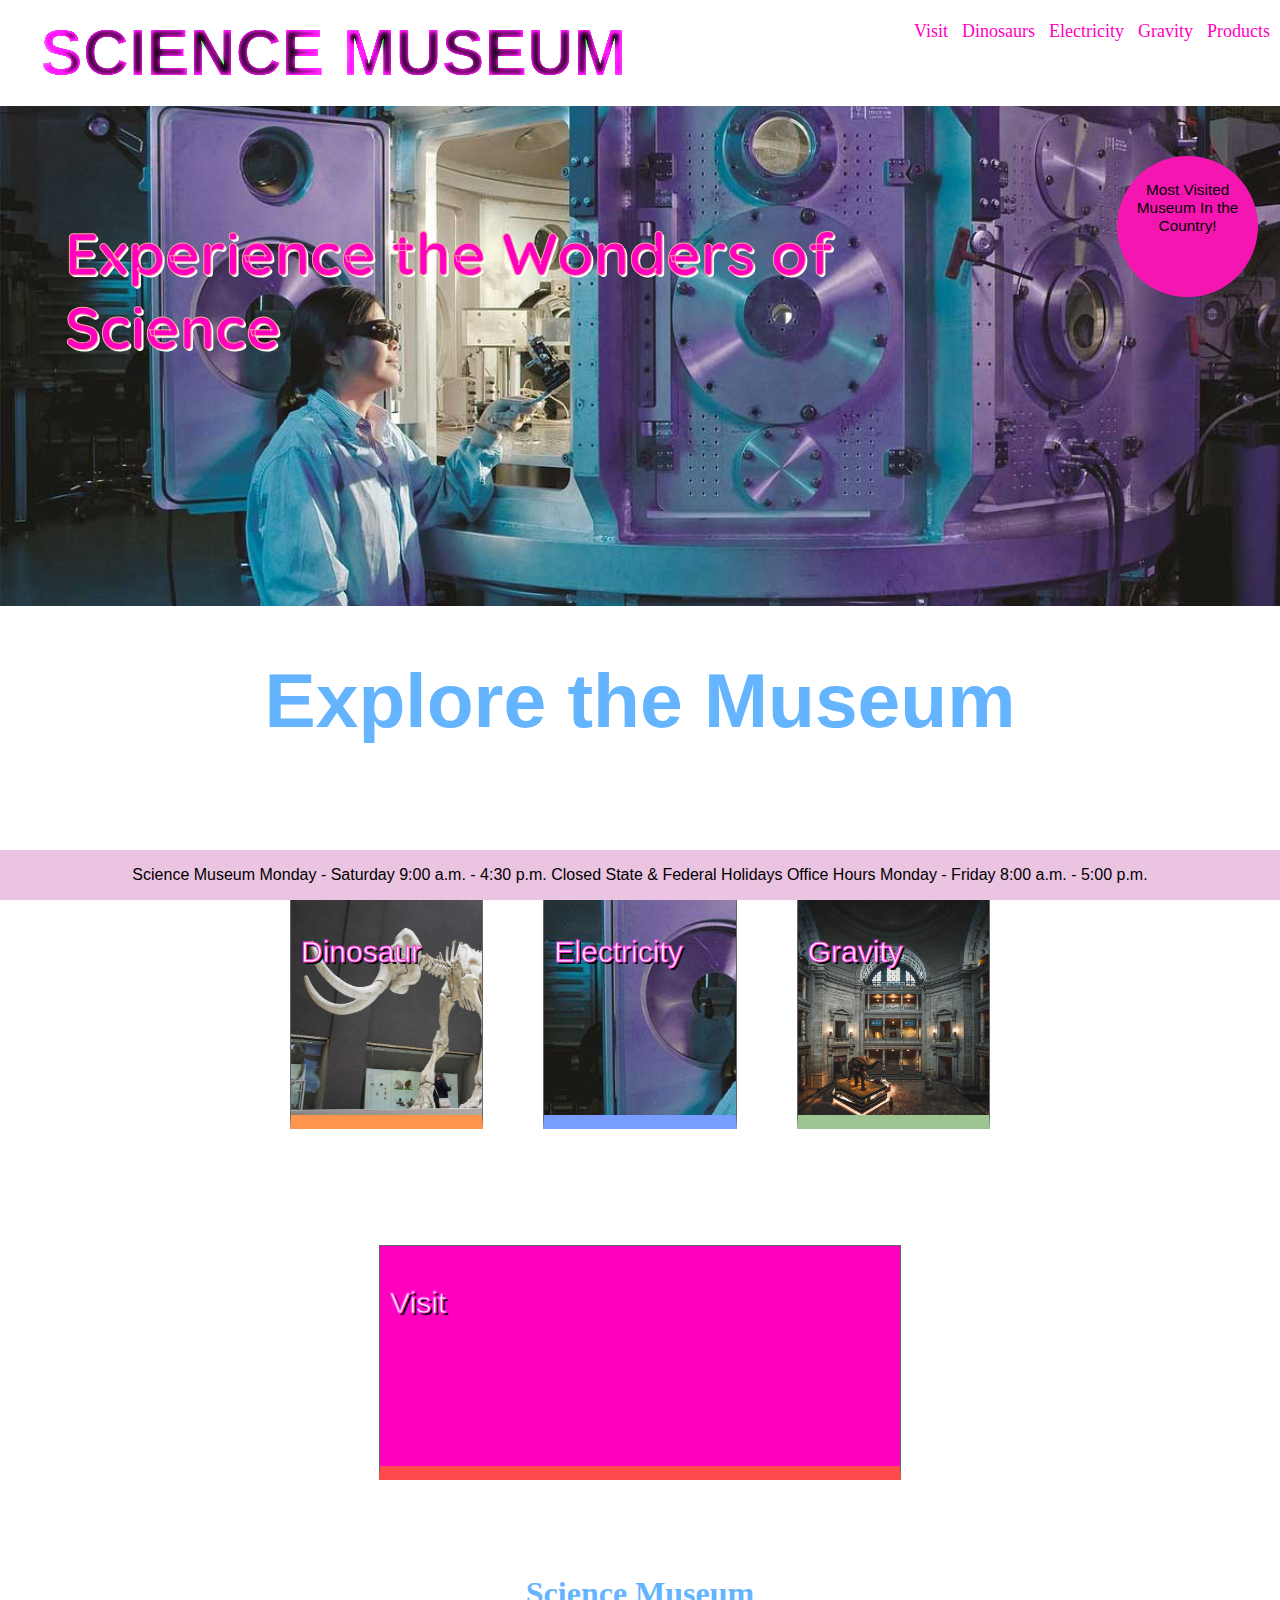
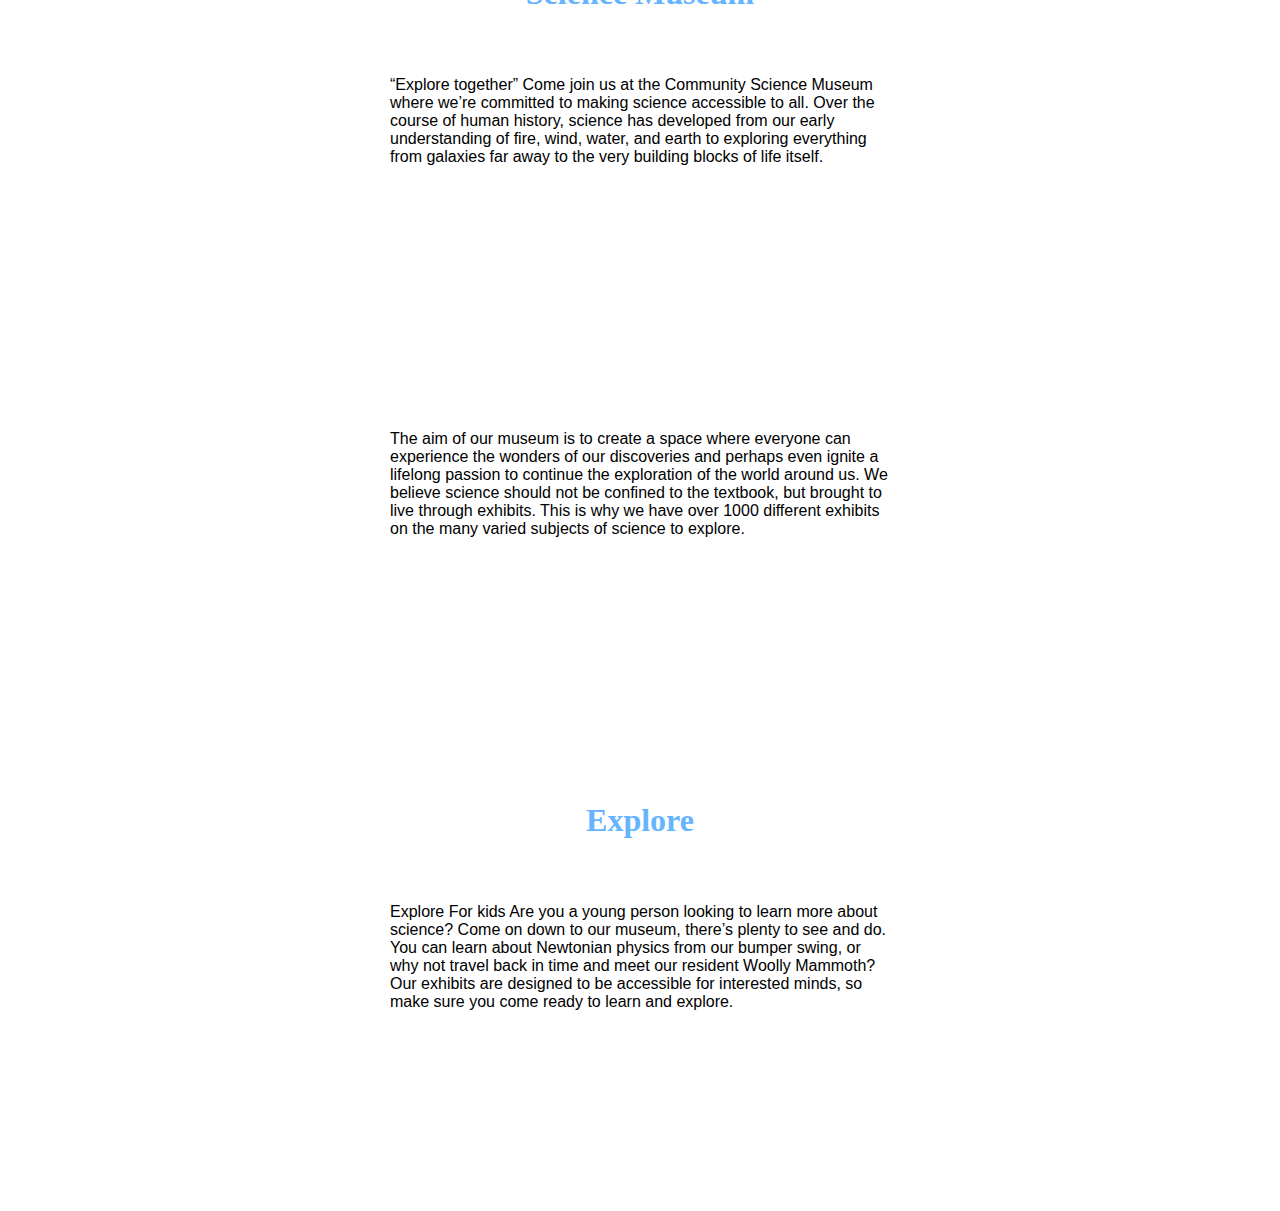
==== 10-10-2021_Johan_Myhre_Noroff-main/index.html @ 33fab473 "Add files via upload" ====
<!DOCTYPE html>
<html>
    <head>
        <meta charset="utf-8">
        <title>Science Museum</title>
        <meta name="viewport" content="width=device-width, initial-scale=1.0">
        <link rel="stylesheet" href="style.css">
        <link rel="preconnect" href="https://fonts.gstatic.com">
<link href="https://fonts.googleapis.com/css2?family=Hind+Madurai:wght@500&display=swap" rel="stylesheet"> 
<link rel="preconnect" href="https://fonts.googleapis.com">
<link rel="preconnect" href="https://fonts.gstatic.com" crossorigin>
<link href="https://fonts.googleapis.com/css2?family=Quicksand&display=swap" rel="stylesheet"> 
<meta name= "keywords" content= "museum, science, rockets, psychology, aeronautics, family, free, experience, London, electricity, dinosauyr, gravity, visit"

        <!-------Font hereeeee-->
    </head>

   

 


     

  <body>
     



    <nav id="Nav">

    
        <ul>
            <div class="neon-wrapper">
               <a href="index.html"> <span class="txt" >Science Museum</span></a>
                <span class="gradient"></span>
                <span class="dodge"></span>
            </div>
       

           
             
            <li class="navMobile">
               
                <a href="Visit.html"> Visit</a>
                <a href="dinosaur.html"> Dinosaurs</a>
                <a href="Electricity.html"> Electricity</a>
                <a href="gravity.html"> Gravity</a>
                 <a href="products.html"> Products</a>
                   
            
</li>
 
  
         

 
     
            
          
         <div class="dropdown">
            <button class="dropbtn">Menu</button>
            <div class="dropdown-content">
                <a href="Visit.html">Visit</a>
                <a href="dinosaur.html">Dinosaurs</a>
              <a href="Electricity.html">Electricity</a>
              <a href="Gravity.html">Gravity</a>
                 <a href="products.html"> Products</a>
            </div>

            
            </div>
        </li>
    </div>
        </ul>
         </nav>

</div>


<div class="item" style="clear:both"></div>




<div class="box" >

    <div class="socialProof">
        <p class="socialProof1">Most Visited Museum In the Country!</p>
    </div>

<a href="Visit.html">
    <h1 class="visitbb">
Experience the Wonders of Science</h1>

</div>

</a>
 <h2 class="openingtext">

    Explore the Museum
 </h2>


<div class="container">
    
   <div class="column">
     <p class="landingPage"><a class="divlink" href="dinosaur.html">Dinosaur</a></p>
     </div>


    <div class="column">
      
        <p><a class="divlink" href="Electricity.html">Electricity</a></p>
    </div>
  
   
   
    <div class="column">
        <p><a class="divlink" href="gravity.html">Gravity</a></p>
    </div>
    
  
    <div class="column">
        <p><a class="divlink" href="Visit.html">Visit</a></p>
        
    </div>


</div>

<clear>
</clear:both>




<h1 class="openingtext">Science Museum</h1>
<p class="openingtext"> 
    “Explore together”
    Come join us at the Community Science Museum where we’re committed to making science accessible to all.
    Over the course of human history, science has developed from our early understanding of fire, wind, water, and earth to exploring everything from galaxies far away to the very building blocks of life itself.
</p>
    <p class="openingtext"> 
    The aim of our museum is to create a space where everyone can experience the wonders of our discoveries and perhaps even ignite a lifelong passion to continue the exploration of the world around us.
    We believe science should not be confined to the textbook, but brought to live through exhibits. This is why we have over 1000 different exhibits on the many varied subjects of science to explore. 
   </p>


   <h1 class="openingtext">Explore</h1>
    <p class="openingtext">
        Explore
    For kids
    Are you a young person looking to learn more about science? Come on down to our museum, there’s plenty to see and do.
    You can learn about Newtonian physics from our bumper swing, or why not travel back in time and meet our resident Woolly Mammoth? 

    Our exhibits are designed to be accessible for interested minds, so make sure you come ready to learn and explore.
</p>
   



<div class="footer">
    <p class="footer-text">Science Museum 
        Monday - Saturday 
9:00 a.m. - 4:30 p.m.
Closed State & Federal Holidays

Office Hours
Monday - Friday
8:00 a.m. - 5:00 p.m.

    </p>
   
</div>

</body>
</html>
---- 10-10-2021_Johan_Myhre_Noroff-main/style.css ----
/*add everything from index.html*/




body {
  max-width: 1000px;
  
  margin: 0 auto;
  overflow-x: hidden;
  
 
 
 

}

.card{  
margin: 3%;
color: #0078e1;
background-color: #f1e1ff;
  padding: 5%;
 
}


.navigation{
  padding-right: 20px;
  font-family: 'Hind Madurai', sans-serif;
   background-color: rgb(255, 255, 255);
   
 
 
 }


.results {
  display: flex;
  flex-direction: row;
  justify-content: center;

}


 .box {
  background-image: url(Images/scientific-2040795_1280.jpg);
  ;
  min-width: 100px;
  background-repeat: no-repeat;
  padding: 50px ;
height: 400px;
  
  background-size: cover;
  width: 100%;
  background-position-x: 10%;
  background-position-y: 45%;
 
    

  

}
 




 .panoramaImage {
   background-image: url("images/mavis-cw-1641282.jpg");
   background-image: cross-fade(55);
   
   background-position: center center;
   width: 140%;
   height: 500px;
  position: sticky;
  align-content: center;
  opacity: 40%;
  display: flex;
  margin: 0 auto;
  background-color: #e9a5d8;
  min-height: 100%;
background-repeat: no-repeat;
background-attachment: fixed;
background-position: center;
background-size: cover;
  
 }
 



 #Nav a {
   color: #ff00bf;
   text-decoration: mediumvioletred;
   padding-right: 10px;
   font-size: 18px;
   
  
  
 
 }

img.panoramaImage1 {

  align-items: center;
 display: table-cell;
display: flex;
 margin: 0 auto;
 opacity: 40%;
 width: 1900px;
}




h2{text-align: center;}


p {
  font-family:'Lucida Sans', 'Lucida Sans Regular', 'Lucida Grande', 'Lucida Sans Unicode', Geneva, Verdana, sans-serif;
}


ul{
  list-style: none;
 
  
}
h1.openingtext{
  margin: 0 auto;
  margin-top: 5%;
   position: relative;
   
 
   padding-left: 40px;
   max-width: 500px;
   vertical-align: middle;
   padding-right: 10%;
   padding-left: 10%;
   

}




p.openingtext{
  margin: 0 auto;
 margin-top: 5%;
  position: relative;
  

  padding-left: 10%;
  max-width: 500px;
  vertical-align: middle;
  border-bottom: 80px;
  padding-right: 10%;
  padding-bottom: 200px;
  
}

h1.visitbb
{
  font-family: 'Quicksand', sans-serif;
  max-width: 900px;
  color: #ff00bf;
  font-size: 690%;
  margin-bottom: 0;
  margin-top: 50px;
  margin-left: 5px;
  margin-right: 150px;
  padding: 10px;
font-weight: bold;
word-wrap: normal;
border: rgb(243, 3, 3); 
text-shadow: 2px 2px  #ffffff;
font-size: 4.6vmax;

-webkit-text-stroke-width: 1px;
-webkit-text-stroke-color: rgb(247, 160, 160);

-moz-text-stroke-width: 1px;       
-ms-text-stroke-width: 1px;     
-o-text-stroke-width: 1px;    

}

a {
  text-decoration-line: none;
}

/*footer*/

.footer {
  position: fixed;
  bottom: 0;
  left: 0;
  width: 100%;
  height: auto;
  background-color: #ebc4e1;
  text-align: center;
  
 

}


.footer-text-left {
  font-size:25px;
  padding-left:40px;
  float:left;
  word-spacing:20px;
  position: fixed;
  text-align: center;
}


/*nav*/



li {
  float:right;
  padding: 5px;
  padding-right: 0px;
}







.card2 {
  background-image: url(Images/mammoth-1257288_1920.jpg);
  
  padding: 10% 5%;
  background-size: cover;
 margin-right: 20%;
 margin-left: 20%;
 background-position-x: 10%;
 background-position-y: 45%;
 word-wrap: break-word;
 mask-image: linear-gradient(to right, rgba(1, 10, 2, 1.0) 70%, transparent 100%);
 


  
}




.happy

{
  display:block;
  width: 40%;

text-align: left;

}




p.contact {
  text-align: center;
}


a.divlink {
  text-decoration: none;
  color: rgb(255, 255, 255);
  -webkit-text-stroke-width: 1px;
-webkit-text-stroke-color: rgb(255, 53, 228);

-moz-text-stroke-width: 1px;       
-ms-text-stroke-width: 1px;     
-o-text-stroke-width: 1px;   
text-shadow: #000000 2px 2px;   

  
}
p.visitbb {
  -moz-text-stroke-width: 1px;       
  -ms-text-stroke-width: 1px;     
  -o-text-stroke-width: 1px;       
    
-webkit-text-stroke-color: blueviolet;
}


.front
{
  position: relative;
  font-family:Arial, Helvetica, sans-serif;
  padding-right: 100px;
  font-size: 150%;
  right: 50px;
  color: #ff00bf;
  bottom: -50px;
  
}


.container{
  display: flex;
  flex-flow: row wrap;
  justify-content: center;
  margin: 50px 0;
  
 
  

}

.column {
  flex:1;
  border: 1px solid #666;
  margin: 2px;
  padding: 10px;
  background:#ff00bf;
  transition: 0.3s;
  column-count: 6;
  column-gap: -10px;
  display: block;
  position: relative;
  bottom: 5vh;
  top: 5vh;
  margin-bottom: 10%;
  width: 150px;
  font-size: 30px;

}
.column:first-child {
  margin-left: 0;
  background:#ff00bf;
  background-image:url(Images/mammoth-1257288_1920.jpg) ;
  height: 200px;
 background-size: 95% 95%;

  background-position: left 0px top 0%;
  margin-top: 40px;
  margin-left: 30px;
  margin-right: 30px;
  max-width: 500px;
  background-size: cover;
  border-bottom: 14px solid rgb(255, 148, 77);
  

  
}

.column:nth-child(2){
  margin-left: 0;
  background:#ff00bf;
  background-image:url(Images/scientific-2040795_1280.jpg);
  height: 200px;
  background-position:  left -80px top 43%;
  margin-top: 40px;
  margin-left: 30px;
  margin-right: 30px;
  max-width: 500px;
  border-bottom: 14px solid rgb(121, 157, 255);
}
.column:nth-child(3) {
  margin-left: 0;
  background:#ff00bf;
  background-image:url(Images/roberto-nickson-396152.jpg);
  height: 200px;
 
 
   background-position: left 0px top 0%;
   margin-top: 40px;
   margin-left: 30px;
   margin-right: 30px;
   max-width: 500px;
   background-size: cover;
   border-bottom: 14px solid rgb(157, 196, 145);
  
 
   
 
}
.column:nth-child(4){
  margin-left: 0;
  background:#ff00bf;
  background-image:url(images/mavis-cw-1641282.jpg);
  height: 200px;
 
 
   background-position: left 0px top 0%;
   margin-top: 40px;
   margin-left: 30px;
   margin-right: 30px;
   max-width: 500px;
   background-size: cover;
   border-bottom: 14px solid rgb(255, 75, 75);
   background-position: top 40%;
  
   
 
} 


.columnn {
  flex:1;
  border: 1px solid #666;
  margin: 2px;
  padding: 10px;
  background:#ff00bf;
  transition: 0.3s;
  column-count: 5;
  column-gap: -10px;


}
.columnn:first-child {
  margin-left: 0;
  background:#ff00bf;
  background-image:url(images/scientific-2040795_1280.jpg);
  height: 200px;
  background-position:  left -80px top 43%;
  margin-top: 40px;
  margin-left: 30px;
  margin-right: 30px;
  max-width: 500px;
  box-shadow: 20px #000000;
 
}

.columnn:nth-child(2){
  margin-left: 0;
  background:#ff00bf;
  background-image:url(images/scientific-2040795_1280.jpg) alt="science researcher";
  height: 200px;
  background-position:  left -80px top 43%;
  margin-top: 40px;
  margin-left: 30px;
  margin-right: 30px;
  max-width: 500px;
}
.columnn:nth-child(3) {
  margin-left: 0;
  background:#ff00bf;
  background-image:url(images/scientific-2040795_1280.jpg) alt="";
  height: 200px;
  background-position:  left -80px top 43%;
  margin-top: 40px;
  margin-left: 30px;
  margin-right: 30px;
  max-width: 500px;
}
.columnn:nth-child(4){
  margin-left: 0;
  background:#ff00bf;
  background-image:url(images/scientific-2040795_1280.jpg);
  height: 200px;
  background-position:  left -80px top 43%;
  margin-top: 40px;
  margin-left: 30px;
  margin-right: 30px;
  max-width: 500px;
}


.space{
  color: #ffffff;
}






body {
  max-width: 3000px;
  
  margin: 0 auto;
}


.container {
  max-width: 760px;
  margin: 0 auto;
}

form {
  padding: 2em;
  background: white;
  border-radius: 1rem;
}

input {
  width: 100%;
  margin-top: 2px;
  padding: 10px;
  font-size: 16px;
}


label {
  display: block;
  margin-top: 1rem;
}

.form-error {
  display: none;
  color: red;
  font-size: 0.9rem;
  margin-top: 2px;
}


input[id=firstName] {
  border: 4px solid #8842d5;
  border-radius: 5px;  
  border-radius: 50%;

}

input[id=lastName] {
  border: 4px solid #8842d5;
  border-radius: 5px;  
  border-radius: 50%;

}


.wrapper {
  height: 800px;
  display: flex;
  align-items: center;
  justify-content: center;
  background: #5a4040; 
  padding-right: 20%;
  word-break: break-all;
}
.txt {
  color: #f015e5;
  background:#ffffff;
  font-size: 5vw;
  font-weight: bold;
  font-family: Arial;
  text-transform: uppercase;
  
}



.neon-wrapper {
  display: inline-flex;
}

.txt::before {
  content: 'Science Museum';
  position: absolute;
  mix-blend-mode: difference;
  filter: blur(3px);
}
.neon-wrapper {
  display:inline-flex;
  filter: brightness(200%);
}



.gradient{
  background: linear-gradient(114.5793141156962deg, rgb(255, 255, 255) 4.927083333333334%,rgb(255, 255, 255) 97.84374999999999%);
  position: absolute;
  top: 0;
  left:0;
  width: 100%;
  height:100%;
  mix-blend-mode: multiply;
}

.dodge {
  background: radial-gradient(circle,white,rgb(0, 0, 0) 35%) center / 25% 25%;
  position: absolute;
  top:-100%;
  left:-100%;
  right:0;
  bottom:0;
  mix-blend-mode: color-dodge;
  animation: dodge-area 3s linear infinite;
}
@keyframes dodge-area {
  to {
      transform: translate(50%,50%);
  }
}

.neon-wrapper {
  display:inline-flex;
  filter: brightness(200%);
  overflow: hidden;
}







  .cardd
  {
  
  
  box-shadow: 0 4px 8px 0 rgba(0,0,0,0.2);
  transition: 0.3s;
  width: 40%;
 margin: 0 auto;
    
  }



.containerr{
  display: flex;
  flex-flow: row wrap;
  justify-content: center;
  margin: 5px 0;
  column-gap: 40px;



}

/*Page2*/

#block_container
{
    text-align:center;
}
#bloc1, #bloc2
{
    display:inline;
}

.container2
{
  position: relative;
  width: 30%;
 width: 20%;
  flex: 20%;
  background-color: #ff8fe3;
 
  text-align:right;
  
  padding-left: 15px;

}

.container22
{
  margin-top: -400px;

 display: flexbox;
 
}
p.entry {

  padding: 10px;
}
 
 h2.bb {
   font-size: 400%;
   text-align: left;
   color: #ff00dd;
   font-family:-apple-system, BlinkMacSystemFont, 'Segoe UI', Roboto, Oxygen, Ubuntu, Cantarell, 'Open Sans', 'Helvetica Neue', sans-serif
 }

  
  
 .p2{
 margin: 0 auto;
 margin-top: 5%;
  position: relative;
  

  padding-left: 40px;
  max-width: 500px;
  vertical-align: middle;
  margin-bottom: 10%;
}


h1.openingtext{
 
    margin: 0 auto;
    margin-top: 5%;
     position: relative;
     color: #64b4ff;
     
    text-align: center;
   
     max-width: 500px;
     vertical-align: middle;

     
  
}

h2.openingtext{

   margin-top: 50px;
  text-align: center;
 font-size: 6vw;

  color: #64b4ff;
  
  

   font-family:'Lucida Sans', 'Lucida Sans Regular', 'Lucida Grande', 'Lucida Sans Unicode', Geneva, Verdana, sans-serif;
 position: relative;
 
  }

h3.openingtext{

  margin-top: 180px;
   position: relative;
   color: #64b4ff;
   
  text-align: center;
  
 right: 0;
 left: 0;
  margin: 0 auto;
 

 
}

h3.openingtext2{


  font-size: 3vw;
  padding-top: 10%;
   position: relative;
   color: #64b4ff;
   
  text-align: center;
  
 right: 0;
 left: 0;
  margin: 0 auto;
 

 
}

h3.openingtext3{


  font-size: 3vw;
  padding-top: 10%;
   position: relative;
   color: #64b4ff;
   
  text-align: center;
  
 right: 0;
 left: 0;
  margin: 0 auto;
  padding-bottom: 15%;
 

 
}

.Visittt
{
  display: table-cell;

flex-direction: column;
text-align: left;

font-size: medium;
float: inline-end;
background-color: #e9a5d8;

margin: 0;
width: 20%;
margin-top: -400px;
margin-bottom: 400px;








}


p.visitb 
{
  max-width: 140px;
  color: #f516b2;
  font-size: 140%;
  margin-bottom: 0;
  margin-top: 50px;
  margin-left: 5px;
  padding: 10px;
font-weight: bold;
border-color: lightcyan;
text-shadow: 2px 2px  #ffffff;


 
  


}


/*Page3*/
.card3 {
  background-image: url(Images/mammoth-1257288_1920.jpg); 
  
  padding: 10% 5%;
  background-size: cover;
 margin-right: 20%;
 margin-left: 20%;
 background-position-x: 10%;
 background-position-y: 45%;
 word-wrap: break-word;
 


  
}


.card4 {
  background-image: url(Images/roberto-nickson-396152.jpg); 
  
  padding: 10% 5%;
  background-size: cover;
 margin-right: 20%;
 margin-left: 20%;
 background-position-x: 10%;
 background-position-y: 45%;
 word-wrap: break-word;
 


  
}
.card5 {
  background-image: url(Images/scientific-2040795_1280.jpg); 
  
  padding: 10% 5%;
  background-size: cover;
 margin-right: 20%;
 margin-left: 20%;
 background-position-x: 10%;
 background-position-y: 45%;
 word-wrap: break-word;
 


  
}




h2.yellow
{
  display: inline-block;
 color: aqua;
 flex-wrap: wrap;
  word-wrap: break-word; 
  width: 70%;
  font-size: 500%;
  
 

}

/*Page4*/

.dropbtn {
  background-color: #ffffff;
  color: white;
  
  font-size: 16px;
  border: none;
  padding-left: 10px;
}


.socialProof {

  display: flex;
  width: 11vw;
  height: 11vw;
  margin: 0 auto;
  margin-right: 8vh;
  float: inline-end;
  border-radius: 50%;
  
  color: #f516b2;
  background-color: #f516b2;
  color: #000000;
}

p.socialProof1 {


  text-align: center;
  font-size: 1.2vw;
  
  display: flex;
  margin-top: 25px;
  
}



@media screen and (max-width: 800px) {.dropbtn {
  background-color: #ff00ae;
  color: white;
  
  font-size: 16px;
  border: none;
  
  
  
}
  
  .card{  
margin: 5%;
color: #0078e1;
background-color: #f1e1ff;
padding-right: 45px;
    
 
}

  
  
.results {
  display: flex;
  flex-direction: column;
  justify-content: center;}

  
  

h1.visitbb
{
  font-family: 'Quicksand', sans-serif;
  max-width: 900px;
  color: #ff00bf;
  font-size: 690%;
  margin-bottom: 0;
  margin-top: 50px;
  margin-left: 5px;
  margin-right: 150px;
  padding: 10px;
font-weight: bold;
word-wrap: normal;
border: rgb(243, 3, 3); 
text-shadow: 2px 2px  #ffffff;
font-size: 9vmin;

-webkit-text-stroke-width: 1px;
-webkit-text-stroke-color: rgb(247, 160, 160);

-moz-text-stroke-width: 1px;       
-ms-text-stroke-width: 1px;     
-o-text-stroke-width: 1px;    

}

.footer {
  position: relative;
  bottom: 0;
  left: 0;
  width: 100%;
  height: auto;
  background-color: #ebc4e1;
  text-align: center;
  
 

}


.socialProof {

  display: none;
  width: 11vw;
  height: 11vw;
  margin: 0 auto;
  margin-right: 8vh;
  float: inline-end;
  border-radius: 50%;
  
  color: #32492b;
  background-color: #16f5ab;
  color: #000000;
}

p.socialProof1 {


  text-align: center;
  font-size: 1.2vw;
  
  display: flex;
  margin-top: 25px;
  
}



.panoramaImage {
  background-image: url("images/mavis-cw-1641282.jpg");
  background-image: cross-fade(55);
  
  background-position: center center;
  width: 140%;
  height: 300px;
 position: sticky;
 align-content: center;
 opacity: 40%;
 display: flex;
 margin: 0 auto;
 background-color: #e9a5d8;
 min-height: 100%;
background-repeat: no-repeat;
background-attachment: fixed;
background-position: center;
background-size: cover;
 
}

.Visittt
{

  display: table-cell;
flex-direction: column;
text-align: left;

font-size: 2vw;
float: inline-end;
background-color: #e9a5d8;
margin: 0;
margin-right: -80px;
width: 300px;
margin-top: 380px;
padding-right: 100px;

  



}

.dropdown {
  position: relative;

  width: 100px;
align-items: center;
left:0;
right: auto;
float: inline-end;




 
  
}


.navMobile {
  display: none;
}



.dropdown-content {
  display: none;
  
  position: absolute;
  right: 40%;
  background-color: #fff5e1;
  min-width: 160px;
  box-shadow: 0px  0px rgba(0,0,0,0.2);
  z-index: 10000;
  place-content: right;
  
}


.dropdown-content a {
  color: rgb(214, 214, 214);
  padding: 30px 16px;
  text-decoration: none;
  display: block;
  text-align: center;
  
}

.dropdown-content a:hover {background-color: rgb(165, 136, 136);}

.dropdown:hover .dropdown-content {display: block;}

.dropdown:hover .dropbtn {background-color: #df0baa; box-shadow: 2px solid #f015e5;}



a.divlink 
 
 {
 
  color: #f840e9;

  width: fit-content;
  padding-bottom: 140%;
  padding-right:240%;
  color: rgb(255, 255, 255);
  stroke: #fa2ec7;
  

  
 }

 
 
}






@media screen and (min-width: 800px) {.dropbtn {
  display: none;
}


p.socialProof1 {


  text-align: center;
  font-size: 1.2vw;
  
  display: flex;
  margin-top: 25px;
  
}


.dropdown-content {
  display: none;
  
  position: absolute;
  right: 40%;
  background-color: #fff5e1;
  min-width: 160px;
  box-shadow: 0px  0px rgba(0,0,0,0.2);
  z-index: 10000;
  place-content: right;
  
}


}

.space {
  margin: 100px;
}

.submitButton {

  margin-bottom: 200px;
 display: flex;
 margin: 0 auto;
}

.contactBox {
  width: 500px;
  display: flex;
  margin: 0 auto;
  align-items: center;
  margin-bottom: 150px;

}



.container {
  max-width: 760px;
  margin: 0 auto;
}

form {
  padding: 2em;
  background: white;
  border-radius: 1rem;
}

input {
  width: 100%;
  margin-top: 2px;
  padding: 10px;
  font-size: 16px;
}


label {
  display: block;
  margin-top: 1rem;
}

.form-error {
  display: none;
  color: red;
  font-size: 0.9rem;
  margin-top: 2px;
}


input[id=firstName] {
  border: 4px solid #d5cae2;
  border-radius: 5px;  
  border-radius: 5%;

}

input[id=lastName] {
  border: 4px solid #d1bbe9;
  border-radius: 5px;  
  border-radius: 5%;

}
input[id=email] {
  border: 4px solid #d1bbe9;
  border-radius: 5px;  
  border-radius: 5%;

}

textarea {
 width: 500px;
  border-radius: 5%;
  box-shadow: 3px  3px #dba4ce;
  margin-bottom: 40px;
}


button.submitButton {

  width: 100px;
  height: 40px;
  align-items: center;
  border-radius: 5%;
  box-shadow: 3px  3px #dba4ce;
  margin-bottom: 40px;

  background-color: #d5cae2;
  text-align: center;
  color: #000000;
  text-align: center;
}

.details-image {  width: 400px;
  height: 400px;

  border-radius: 5%;
  box-shadow: 3px  3px #dba4ce;
 
  background-color: #d5cae2;
 
  color: #000000;

      object-fit: cover;
  display: center;
   background-position: 20%;
  text-align: center;
  display: flex;
  margin: 0 auto;

}





.productImage {  width: 200px;
  height: 200px;
  
  box-shadow: 3px  3px #dba4ce;
 
  background-color: #d5cae2;
 
  color: #000000;

      object-fit: cover;
  display: center;
   background-position: 50%;

  display: flex;
  flex-direction: row;
  justify-content: center;


}

.museumProducts {align-items:center;
  display:flexbox;
margin: 0 auto;
align-text: center;}
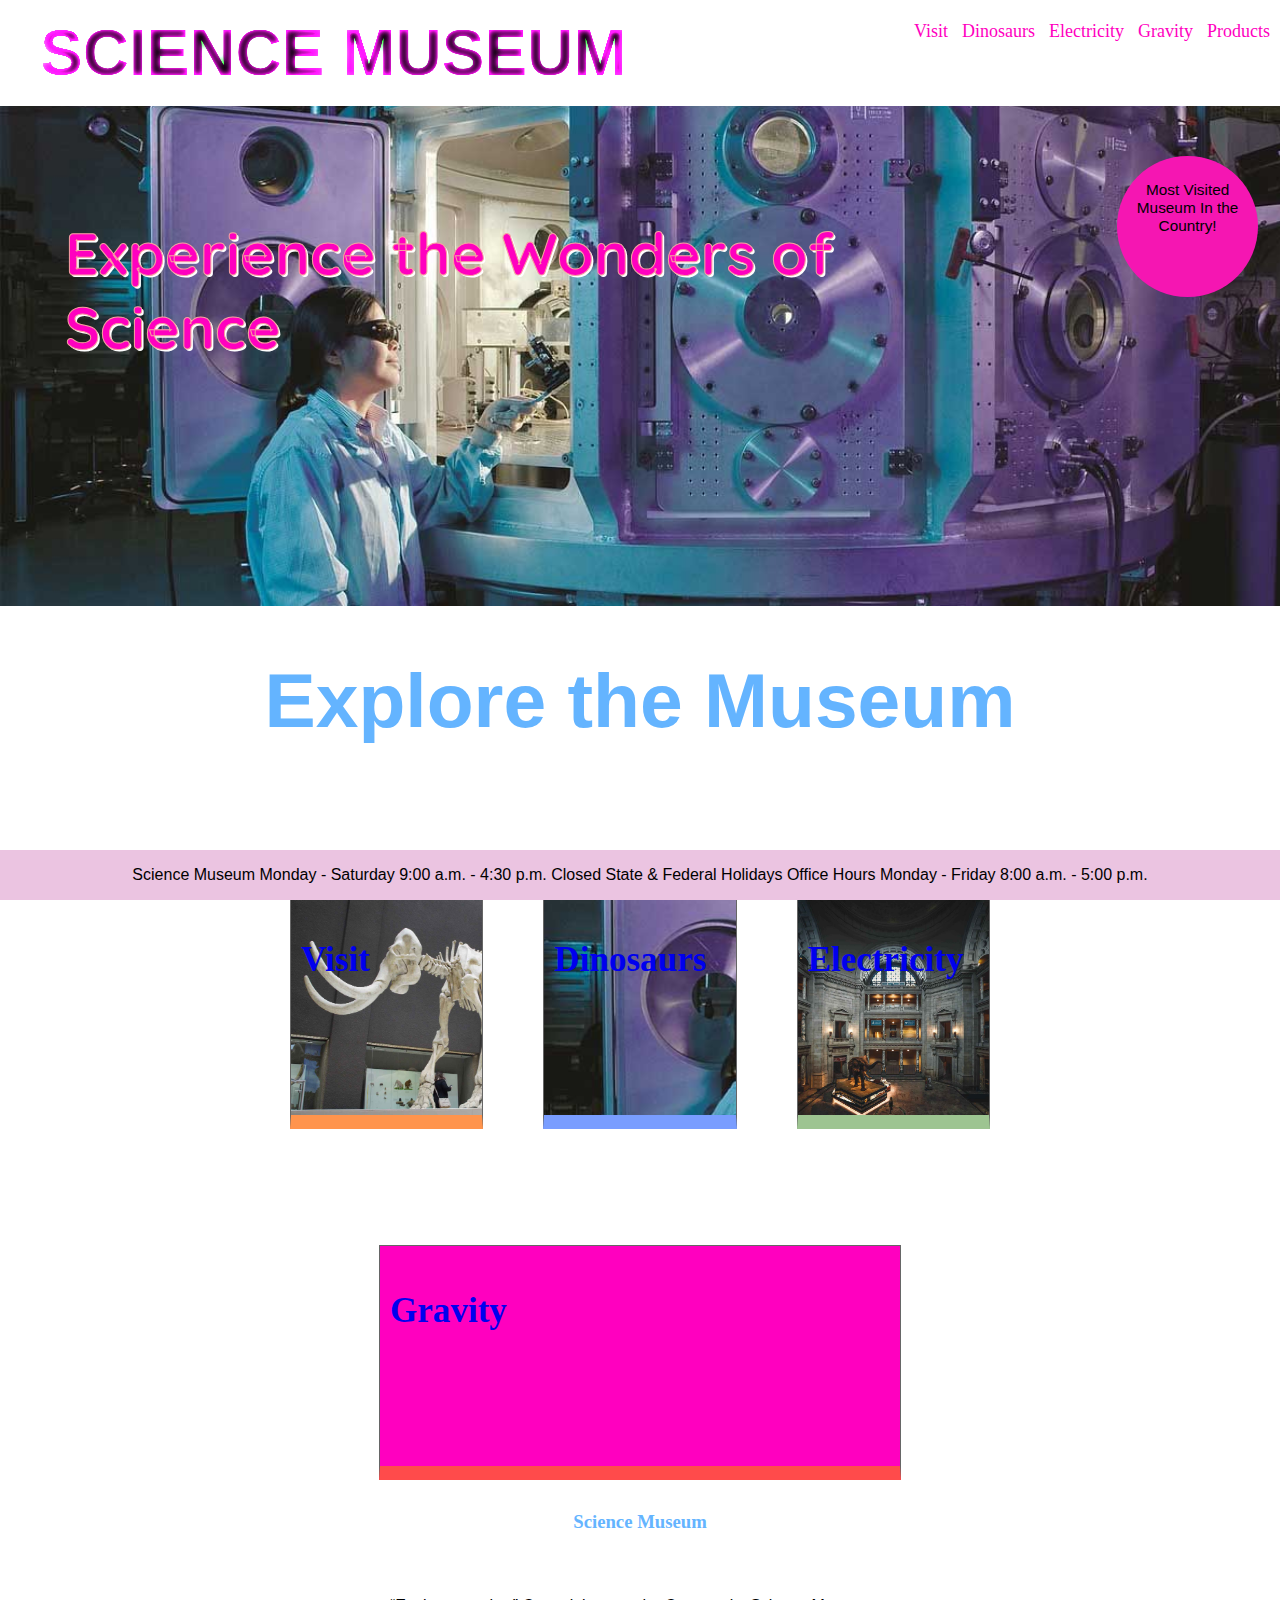
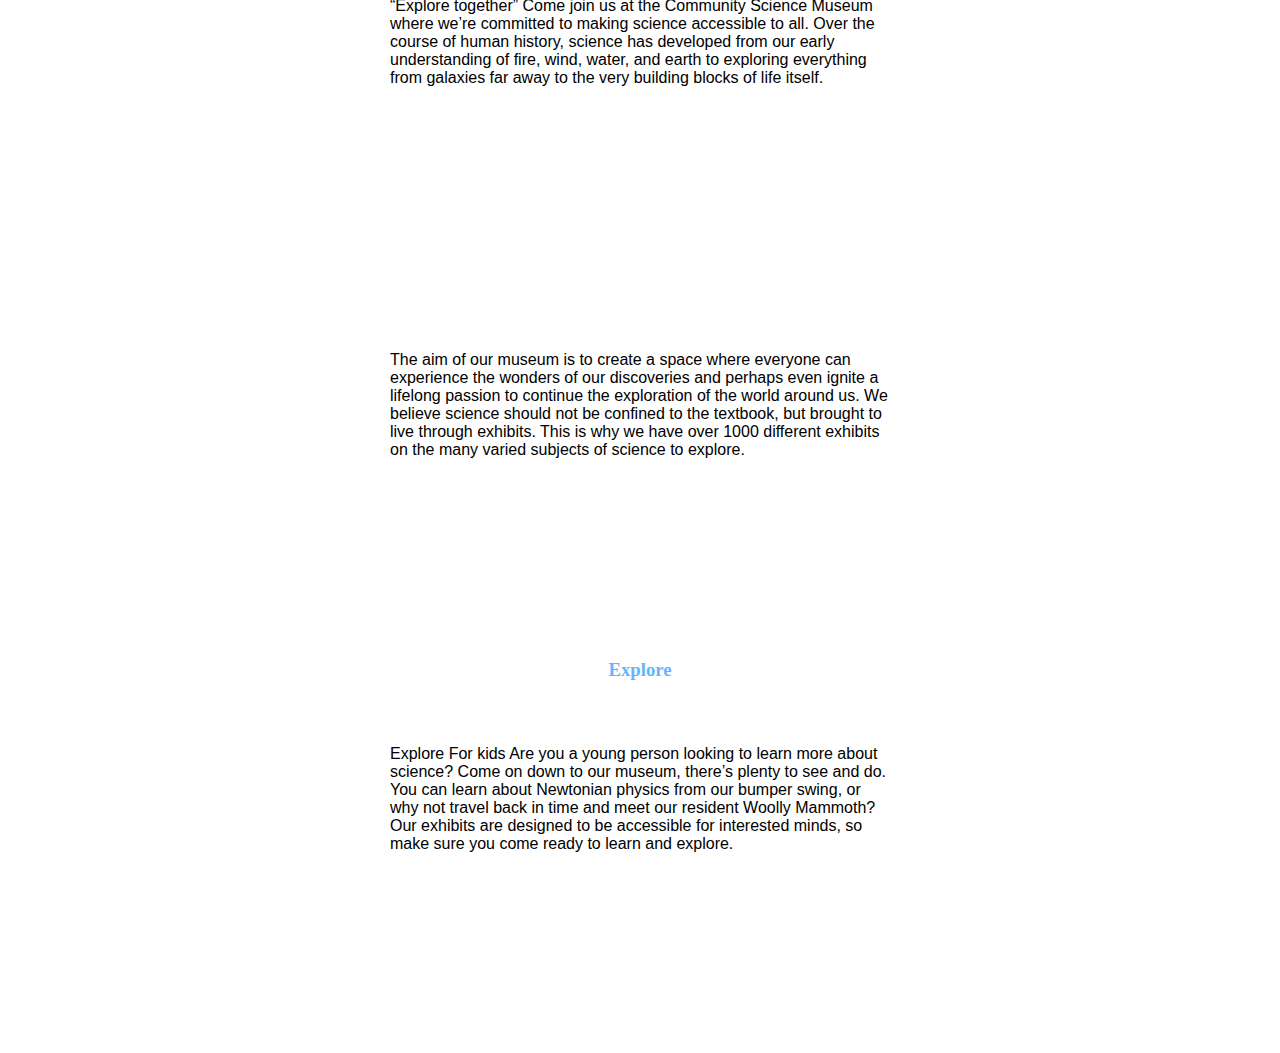
==== commit d88836da: "Add files via upload" ====
--- a/10-10-2021_Johan_Myhre_Noroff-main/index.html
+++ b/10-10-2021_Johan_Myhre_Noroff-main/index.html
@@ -5,6 +5,8 @@
         <title>Science Museum</title>
         <meta name="viewport" content="width=device-width, initial-scale=1.0">
         <link rel="stylesheet" href="style.css">
+        <link rel="stylesheet" href="css/index.css">
+        <link rel="stylesheet" href="css/media.css">
         <link rel="preconnect" href="https://fonts.gstatic.com">
 <link href="https://fonts.googleapis.com/css2?family=Hind+Madurai:wght@500&display=swap" rel="stylesheet"> 
 <link rel="preconnect" href="https://fonts.googleapis.com">
@@ -12,7 +14,7 @@
 <link href="https://fonts.googleapis.com/css2?family=Quicksand&display=swap" rel="stylesheet"> 
 <meta name= "keywords" content= "museum, science, rockets, psychology, aeronautics, family, free, experience, London, electricity, dinosauyr, gravity, visit"
 
-        <!-------Font hereeeee-->
+    
     </head>
 
    
@@ -104,27 +106,44 @@
 
 <div class="container">
     
-   <div class="column">
-     <p class="landingPage"><a class="divlink" href="dinosaur.html">Dinosaur</a></p>
-     </div>
-
-
     <div class="column">
+        <a href="index.html">  
+        <h3>Visit</h3>
+     
+           
+   
+   </a>
+</div>
+
+<div class="column">
+    <a href="dinosaurs.html">
+
+        <h3>Dinosaurs</h3>
       
-        <p><a class="divlink" href="Electricity.html">Electricity</a></p>
-    </div>
+        <!--this h3 element represents a section-->
+ 
+</a>
+</div>  
+
+<div class="column">
+    <a href="Electricity.html">
+
+        <h3>Electricity</h3>
+     
+           
+    
+   </a>
+</div>
+
+<div class="column">
+    <a href="gravity.html">
+
+     <h3>Gravity</h3>
   
-   
-   
-    <div class="column">
-        <p><a class="divlink" href="gravity.html">Gravity</a></p>
-    </div>
-    
-  
-    <div class="column">
-        <p><a class="divlink" href="Visit.html">Visit</a></p>
         
-    </div>
+   
+</a>
+</div>
 
 
 </div>
@@ -135,7 +154,7 @@
 
 
 
-<h1 class="openingtext">Science Museum</h1>
+<h3 class="openingtext">Science Museum</h3>
 <p class="openingtext"> 
     “Explore together”
     Come join us at the Community Science Museum where we’re committed to making science accessible to all.
@@ -147,7 +166,7 @@
    </p>
 
 
-   <h1 class="openingtext">Explore</h1>
+   <h3 class="openingtext">Explore</h3>
     <p class="openingtext">
         Explore
     For kids
@@ -174,5 +193,8 @@
    
 </div>
 
+
+
+
 </body>
 </html> 
